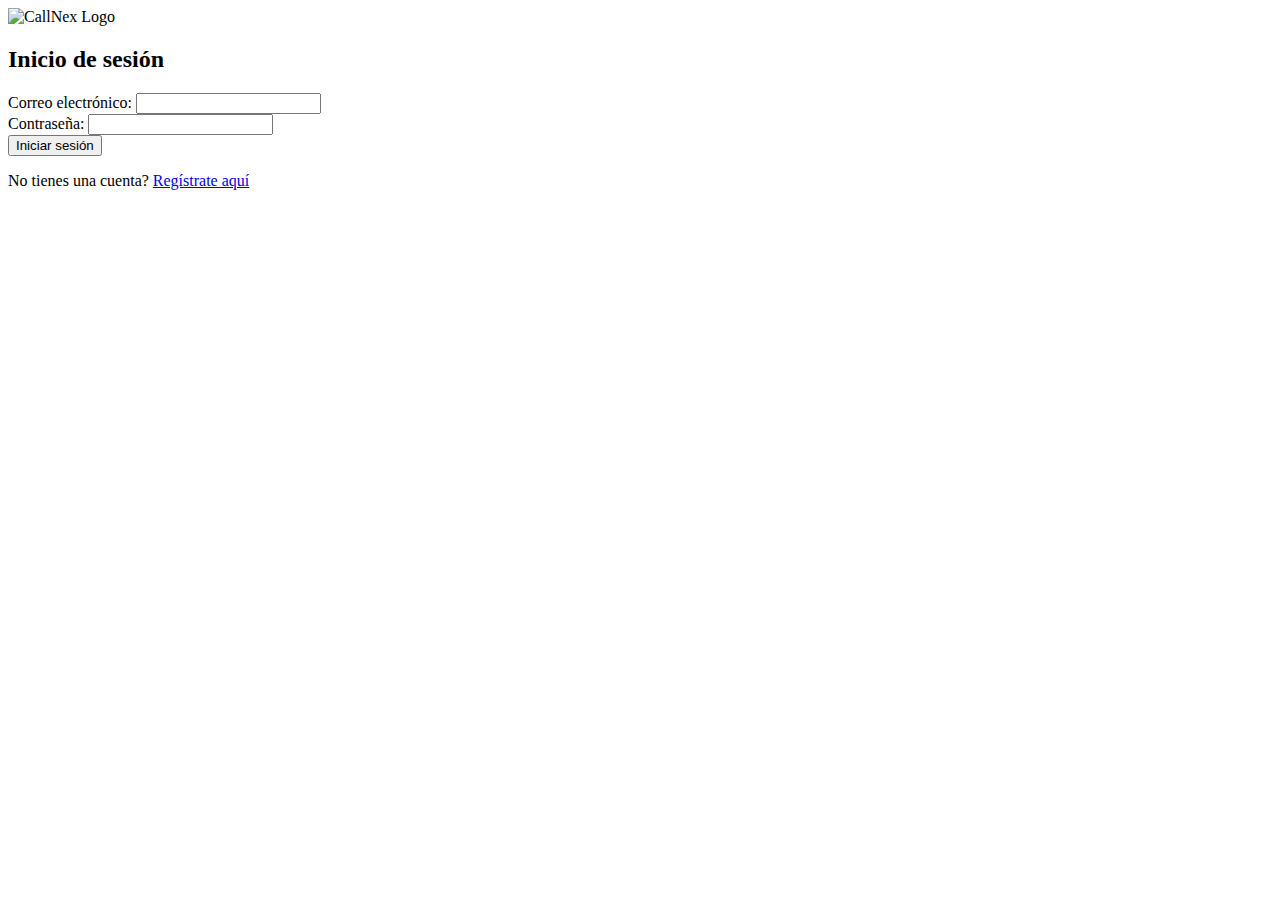
==== index.html @ 72e85b2a "apartado configuracion" ====
<!DOCTYPE html>
<html lang="en">
<head>
    <meta charset="UTF-8">
    <meta name="viewport" content="width=device-width, initial-scale=1.0">
    <title>Login - CallNex</title>
    <link rel="icon" href="/callnex/imgs/logo.png" type="image/x-icon">
    <link href="https://fonts.googleapis.com/css2?family=Ubuntu:wght@400;700&display=swap" rel="stylesheet">
    <link rel="stylesheet" href="/callnex/css/login.css">
</head>
<body>
    <div class="login-container">
        <img src="/callnex/imgs/callnex_logo.png" alt="CallNex Logo" class="logo">
        <h2>Inicio de sesión</h2>
        <form id="loginForm" action="/callnex/php/procesar_login.php" method="post">
            <div class="input-group">
                <label for="email">Correo electrónico:</label>
                <input type="email" id="email" name="email" required>
            </div>
            <div class="input-group">
                <label for="password">Contraseña:</label>
                <input type="password" id="password" name="password" required>
            </div>
            <button type="submit" class="btn">Iniciar sesión</button>
            <p>No tienes una cuenta? <a href="/callnex/php/registro.php">Regístrate aquí</a></p>           
        </form>
    </div>
</body>
</html>
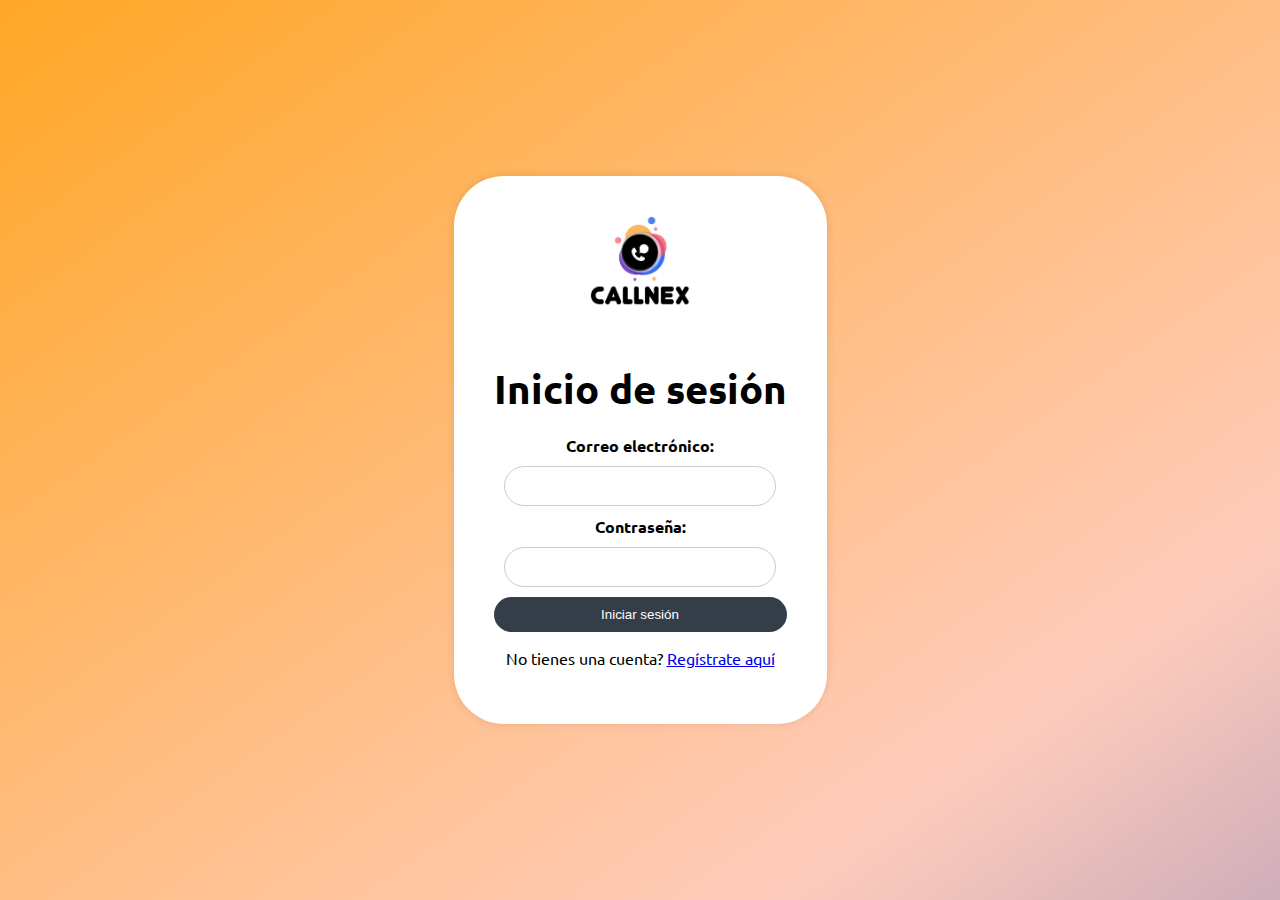
==== commit ff0f109d: "BETA 1.1 (arreglo de css de preceptores)" ====
--- a/index.html
+++ b/index.html
@@ -3,7 +3,7 @@
 <head>
     <meta charset="UTF-8">
     <meta name="viewport" content="width=device-width, initial-scale=1.0">
-    <title>Login - CallNex</title>
+    <title>Inicio de sesión - CallNex</title>
     <link rel="icon" href="/callnex/imgs/logo.png" type="image/x-icon">
     <link href="https://fonts.googleapis.com/css2?family=Ubuntu:wght@400;700&display=swap" rel="stylesheet">
     <link rel="stylesheet" href="/callnex/css/login.css">
--- a/callnex/css/login.css
+++ b/callnex/css/login.css
@@ -0,0 +1,91 @@
+body {
+    font-family: 'Ubuntu', sans-serif;
+    background: linear-gradient(to bottom right, #FFA726, #FFCCBC, #3F51B5, #64B5F6, #CE93D8, #FFD700);
+    display: flex;
+    justify-content: center;
+    align-items: center;
+    height: 100vh;
+    margin: 0;
+    animation: gradientAnimation 15s ease infinite;
+    background-size: 400% 400%;
+}
+
+@keyframes gradientAnimation {
+    0% { background-position: 0% 50%; }
+    50% { background-position: 100% 50%; }
+    100% { background-position: 0% 50%; }
+}
+
+.login-container {
+    background-color: white;
+    padding: 40px;
+    border-radius: 50px;
+    box-shadow: 0 0 10px rgba(0, 0, 0, 0.1);
+    text-align: center;
+}
+
+.login-container .logo {
+    width: 100px; /* Ajusta el tamaño según sea necesario */
+    height: auto;
+    margin-bottom: 20px;
+}
+
+.login-container h2 {
+    margin-bottom: 20px;
+    font-size: 40px;
+}
+
+.input-group {
+    margin-bottom: 10px;
+}
+
+.input-group label {
+    display: block;
+    margin-bottom: 5px;
+    font-weight: bold;
+}
+
+.input-group input {
+    width: 100%;
+    max-width: 250px;
+    padding: 10px;
+    margin-top: 5px;
+    border-radius: 50px;
+    border: 1px solid #ccc;
+    font-size: 16px;
+}
+
+.btn {
+    display: block;
+    width: 100%;
+    max-width: 400px;
+    background-color: rgb(51, 62, 73);
+    color: #fff;
+    padding: 10px;
+    border: none;
+    border-radius: 50px;
+    cursor: pointer;
+    transition: background-color 0.3s ease;
+}
+
+.btn:hover {
+    background-color: rgb(24, 119, 207);
+    color: #fff;
+}
+
+p {
+    text-align: center;
+}
+
+/* Nuevas clases para los mensajes */
+.success-message {
+    color: green;
+    font-size: 18px;
+    margin-top: 20px;
+}
+
+.error-message {
+    color: red;
+    font-size: 18px;
+    margin-top: 20px;
+}
